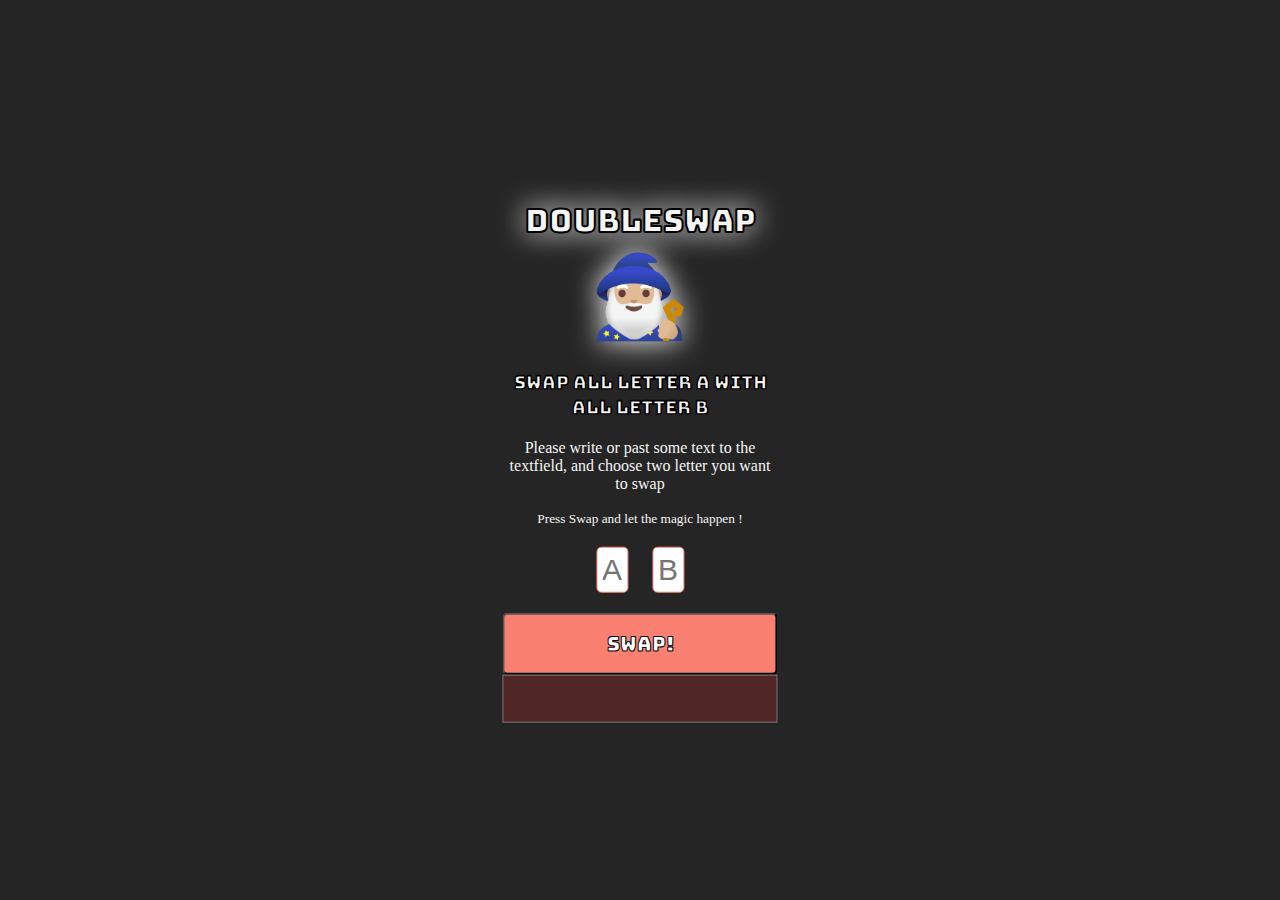
==== someKodeHodeJS/doubleSwap/index.html @ 072b36c7 "doubleSwap" ====
<!DOCTYPE html>
<html lang="en">
<head>
    <meta charset="UTF-8">
    <meta http-equiv="X-UA-Compatible" content="IE=edge">
    <meta name="viewport" content="width=device-width, initial-scale=1.0">
    <title>Document</title>
    <link rel="preconnect" href="https://fonts.googleapis.com">
<link rel="preconnect" href="https://fonts.gstatic.com" crossorigin>
<link href="https://fonts.googleapis.com/css2?family=Bowlby+One+SC&family=Bungee&family=Niconne&display=swap" rel="stylesheet">
<link rel="stylesheet" href="style.css">
</head>
<body>

    <div class="my_app">
        
        <header>
            <h1 style="text-shadow: 0 0 30px white;" >DoubleSwap <span style="font-size:80px;">🧙🏼‍♂️</span></h1>
            <h3>Swap all letter A with all letter B </h3>
        </header>

        <main>
            <p>Please write or past some text to the textfield, and choose two letter you want to swap</p>
            <small>Press Swap and let the magic happen !</small>
            <br>
            
            <label for="charA"></label>
            <input name="charA" id="charA" maxlength="1" placeholder="A" onfocus="value=''">

            <label for="charB"></label>
            <input name="charB" id="charB" maxlength="1"  placeholder="B" onfocus="value=''">
        </main>

        <footer>
            <button id="sawpBtn">Swap!</button>
            <textarea id="text"></textarea>
        </footer>
        
    </div>

    <script src="doubleSwap.js"></script>
</body>
</html>
---- someKodeHodeJS/doubleSwap/style.css ----
body{
    background-color: #252525;
    color:whitesmoke;
    text-align: center;
    margin: 0;
    box-sizing: border-box;
}

/* ----------- < main app wrapper > ------------  */
.my_app{
    position: absolute;
    left: 50%;
    top: 50%;
    transform: translate(-50%, -50% );
    min-width: 500px;
}
/* ----------- < /main app wrapper > ------------  */

/* ----------- < tag's with same style > ------------  */
/* position's for the child inside the parent-wrapper */
header,main,footer{ 
    width: 50%;
    position: relative;
    left: 50%;
    transform: translate(-50%, 0);
}
/* stroke & font style for the text inside the header tag
     and for the button inside the footer tag  */
header,footer > button{
    font-family: Bungee;
    -webkit-text-stroke: 1px black;
}
/* ----------- < /tag's with same style > ------------  */

/* ----------- < main > ------------  */
input{
    margin: 20px 10px;
    font-size: 30px;
    width: 20px;
    padding: 5px;
    border: 1px solid salmon;
    border-radius: 5px;
}
/* ----------- < /main > ------------  */

/* ----------- < footer > ------------  */
/* Inside footer tag, style for the button and the textarea*/
footer{
    display: flex;
    flex-direction: column;
}

footer > button {
    background-color: salmon;
    padding: 1rem;
    border-radius: 5px;
    color: white;
    font-size: 20px;
}

textarea{
    background-color: #502626;
    color: white;
    padding: .5rem;
    resize: none;
}
/* ----------- < /footer > ------------  */
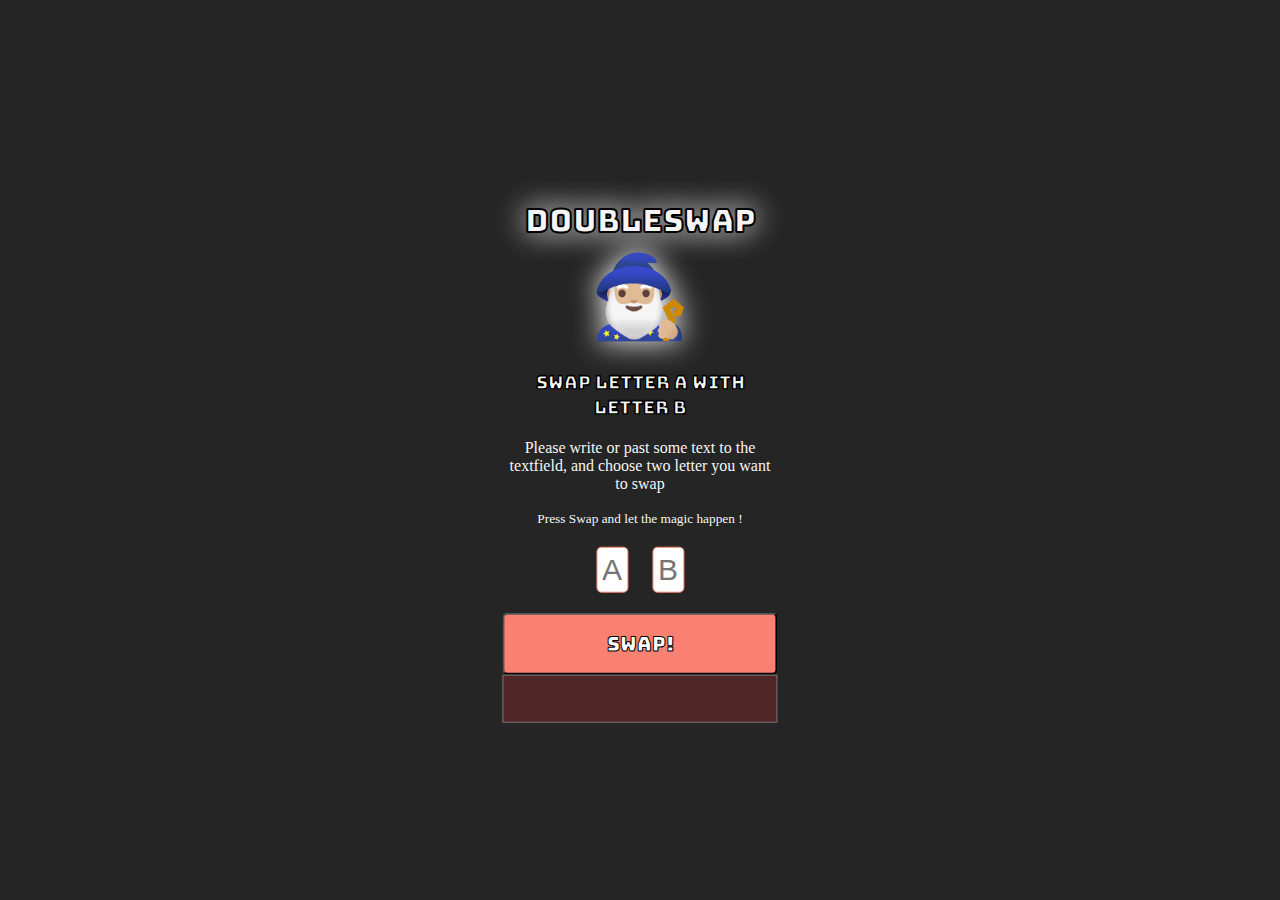
==== commit 96688b46: "Update index.html" ====
--- a/someKodeHodeJS/doubleSwap/index.html
+++ b/someKodeHodeJS/doubleSwap/index.html
@@ -16,7 +16,7 @@
         
         <header>
             <h1 style="text-shadow: 0 0 30px white;" >DoubleSwap <span style="font-size:80px;">🧙🏼‍♂️</span></h1>
-            <h3>Swap all letter A with all letter B </h3>
+            <h3>Swap letter A with letter B </h3>
         </header>
 
         <main>
@@ -40,4 +40,4 @@
 
     <script src="doubleSwap.js"></script>
 </body>
-</html>+</html>
